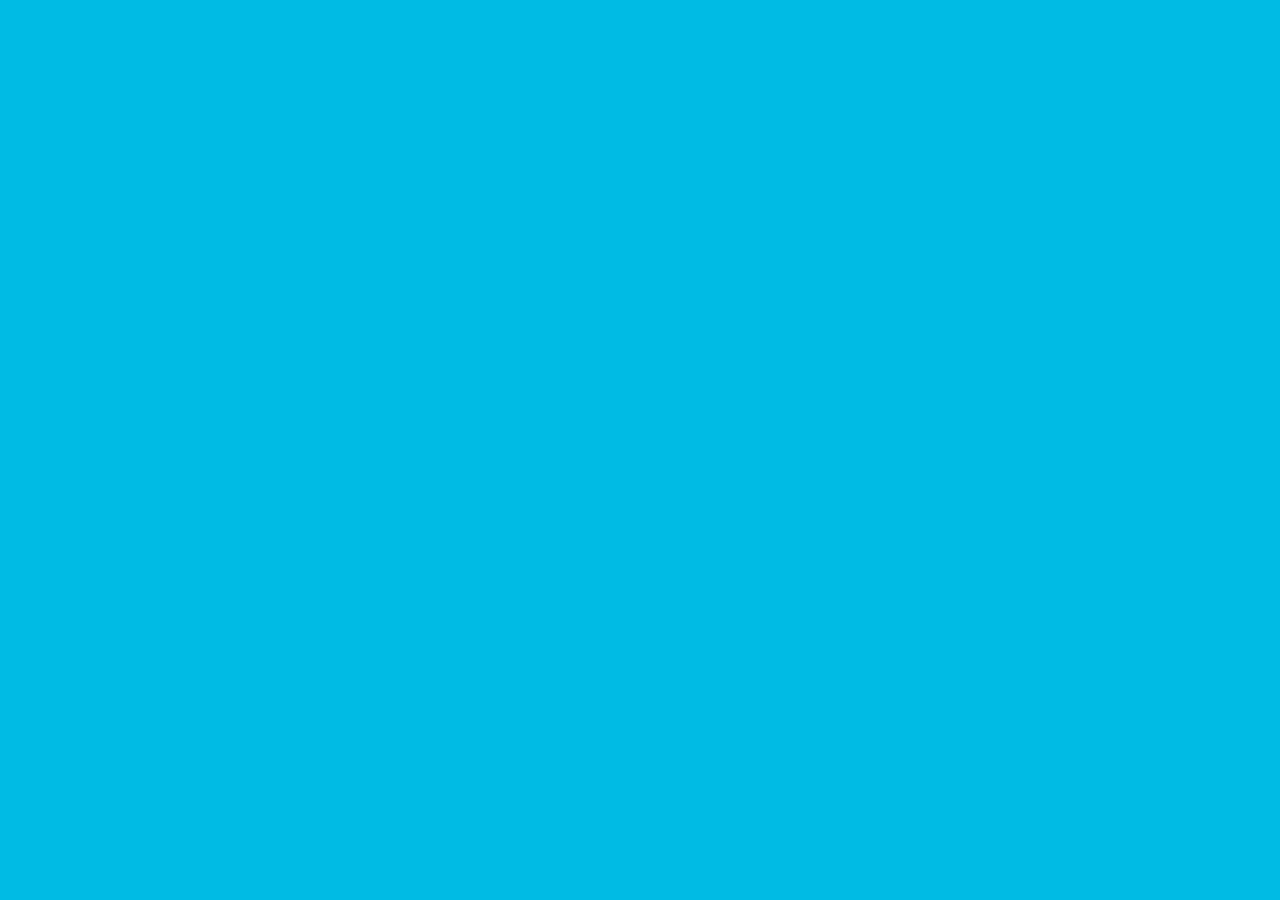
==== pagethree.html @ 98abdea9 "first commit" ====
<!DOCTYPE html>
<html>
    <head>
        <meta charset="utf-8">
        <meta http-equiv="X-UA-Compatible" content="IE=edge">
        <title>🐺Club Wolf🐺</title>
        <meta name="description" content="">
        <meta name="viewport" content="width=device-width, initial-scale=1">
        <link rel="stylesheet" href="css/style.css">
    </head>
    <body>
    
    </body>
</html>
---- css/style.css ----
body{
    background-color: #00BBE3;
}
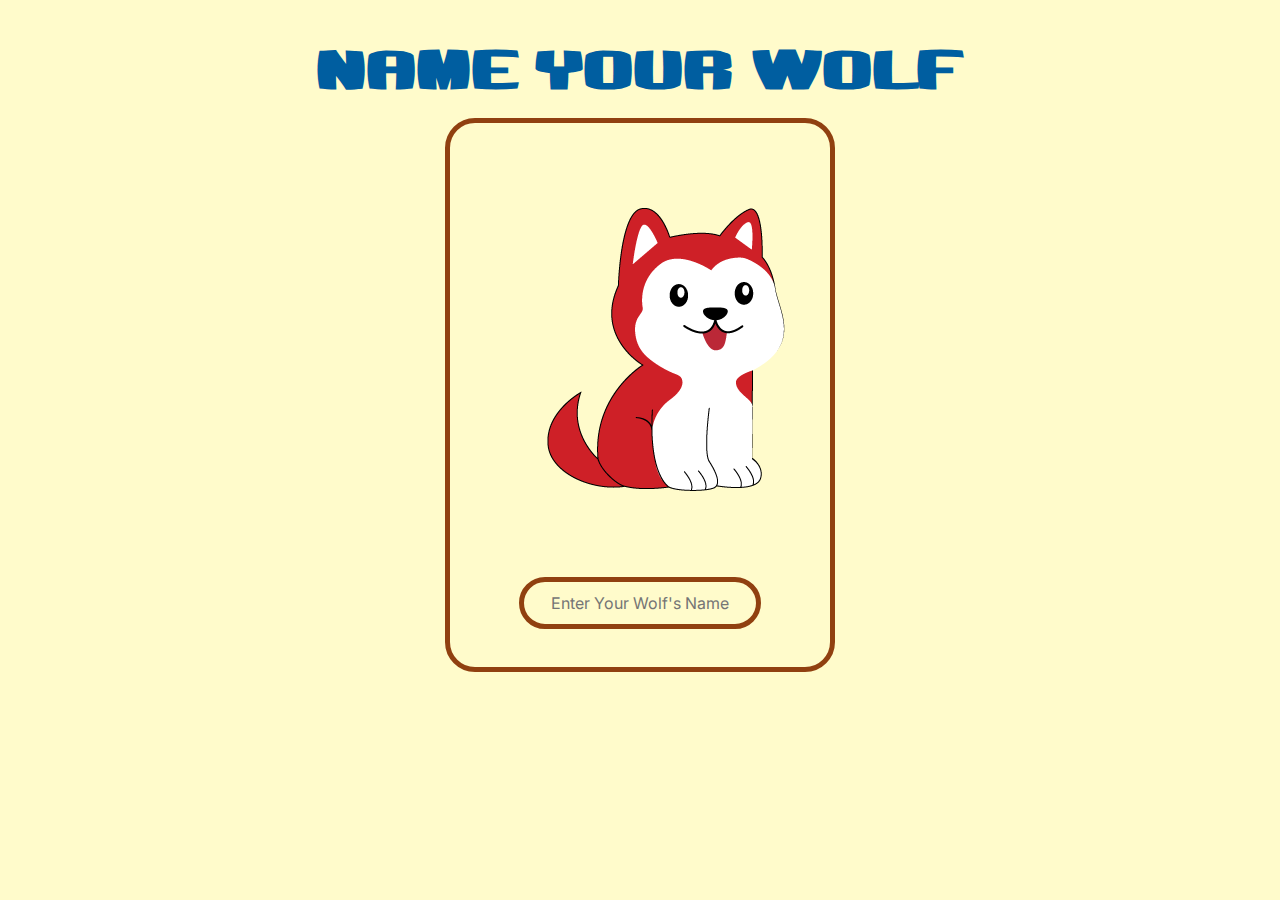
==== commit 4f2f4ed8: "update for 3/25" ====
--- a/pagethree.html
+++ b/pagethree.html
@@ -8,7 +8,18 @@
         <meta name="viewport" content="width=device-width, initial-scale=1">
         <link rel="stylesheet" href="css/style.css">
     </head>
-    <body>
-    
+    <body id="dress">
+        <h2 id="nyw">Name Your Wolf</h2>
+        <div class="center2">
+            <img id="wolf" src="img/wolf_red.png" alt="Your chosen wolf">
+
+            <div class="cb">
+                <!-- <label for="wolfName">Enter your wolf's name:</label>--> 
+                <input type="text" id="wolfName" placeholder="Enter Your Wolf's Name">
+            </div>
+            
+            <!-- <button onclick="saveName()">Save Name</button> --> 
+        </div>
+        <script src="js/script.js"></script>
     </body>
 </html>--- a/css/style.css
+++ b/css/style.css
@@ -1,3 +1,226 @@
+@import url('https://fonts.googleapis.com/css2?family=Inter:ital,opsz,wght@0,14..32,100..900;1,14..32,100..900&display=swap');
+
+@font-face {
+    font-family: 'clubp';
+    src: url('font/clubp.TTF');
+}
+
 body{
     background-color: #00BBE3;
+    font-family: "Inter", sans-serif;
+    cursor: url('/img/wolf_paw_cursor.png'), 16 16, auto;
+}
+
+.center{
+    display: block;
+    margin-left: auto;
+    margin-right: auto;
+    margin-top: 15%;
+    width: 30%;
+}
+
+a{
+    text-decoration: none;
+}
+
+h3{
+    text-align: center;
+    font-family: "Inter", sans-serif;
+    color: #FFFBCB;
+    font-size: x-large;
+}
+
+.box {
+    width: 100px;
+    height: 50px;
+    background-color: #904010;
+    border-radius: 20px;
+    display: flex;
+    justify-content: center;
+    align-items: center;
+    margin-left: auto;
+    margin-right: auto;
+    margin-top: 3%;
+}
+
+#dress{
+    background-color: #FFFBCB;
+    font-family: "Inter", sans-serif;
+    color: #FFFBCB;
+}
+
+h2{
+    font-family: 'clubp', sans-serif;
+    color: #005EA0;
+    text-align: center;
+    font-size: 230%;
+    margin-top: 20%;
+}
+
+.red{
+    background-color: #CB0105;
+    border: none;
+    padding: 50px 50px;
+    border-radius: 25px;
+}
+
+.orange{
+    background-color: #FF6504;
+    border: none;
+    padding: 50px 50px;
+    border-radius: 25px;
+}
+
+.yellow{
+    background-color: #FFCD00;
+    border: none;
+    padding: 50px 50px;
+    border-radius: 25px;
+}
+
+.green{
+    background-color: #8CE706;
+    border: none;
+    padding: 50px 50px;
+    border-radius: 25px;
+}
+
+.blue{
+    background-color: #003467;
+    border: none;
+    padding: 50px 50px;
+    border-radius: 25px;
+}
+
+.indigo{
+    background-color: #0099CF;
+    border: none;
+    padding: 50px 50px;
+    border-radius: 25px;
+}
+
+.purple{
+    background-color: #650393;
+    border: none;
+    padding: 50px 50px;
+    border-radius: 25px;
+}
+
+.pink{
+    background-color: #FD339A;
+    border: none;
+    padding: 50px 50px;
+    border-radius: 25px;
+}
+
+.grey{
+    background-color: #333333;
+    border: none;
+    padding: 50px 50px;
+    border-radius: 25px;
+}
+
+.flexbox_baby2{
+    display: flex;
+    flex-flow: row wrap;
+    row-gap: 5%;
+    align-content: space-between;
+    justify-content: center;
+    width: 50%;
+    margin-left: 235px;
+    border: 5px solid #904010;
+    border-radius: 25px;
+    padding: 30px;
+    margin-top: -10%;
+    height: 55%;
+}
+
+.child{
+    flex-basis: 33%;
+    text-align: center;
+}
+
+.bigboy{
+    display: flex;
+    column-gap: 80px;
+}
+
+.left{
+    width: 30%;
+    border: 5px solid #904010;
+    border-radius: 30px;
+    height: 700px;
+    margin-left: 7%;
+    margin-top: .5%;
+}
+
+.baby1{
+    height: 300px;
+    width: 60%;
+    margin-left: 25%;
+    margin-top: -7%;
+}
+
+.custom-cursor {
+    position: absolute;
+    width: 20px;
+    height: 20px;
+    border-radius: 50%;
+    pointer-events: none; /* Ensures the cursor doesn't interfere with other elements */
+    transition: transform 0.1s ease;
+}
+
+#nyw{
+    margin-top: 4%;
+}
+
+.center2{
+    width: 30%;
+    border: 5px solid #904010;
+    border-radius: 30px;
+    height: 50%;
+    margin-top: auto;
+    align-items: center;
+    margin: auto;
+
+}
+
+input{
+    background-color: #FFFBCB;
+    font-family: "Inter", sans-serif;
+    color:#904010;
+    border: 5px solid #904010;
+    border-radius: 30px;
+    width: 60%;
+    height: 40px;
+    font-size: medium;
+    text-align: center;
+}
+
+.cb{
+    display: flex;
+    justify-content: center;
+    align-items: center;
+    margin-top: -6%;
+    margin-bottom: 10%;
+}
+
+@media (max-width: 480px) {
+    .bigboy {
+        flex-direction: column;
+        align-items: center;
+    }
+
+    .left, .right {
+        width: 100%; /* Full width on very small screens */
+    }
+
+    .box {
+        width: 150px;
+        height: 40px;
+    }
+
+    button {
+        padding: 15px;
+    }
 }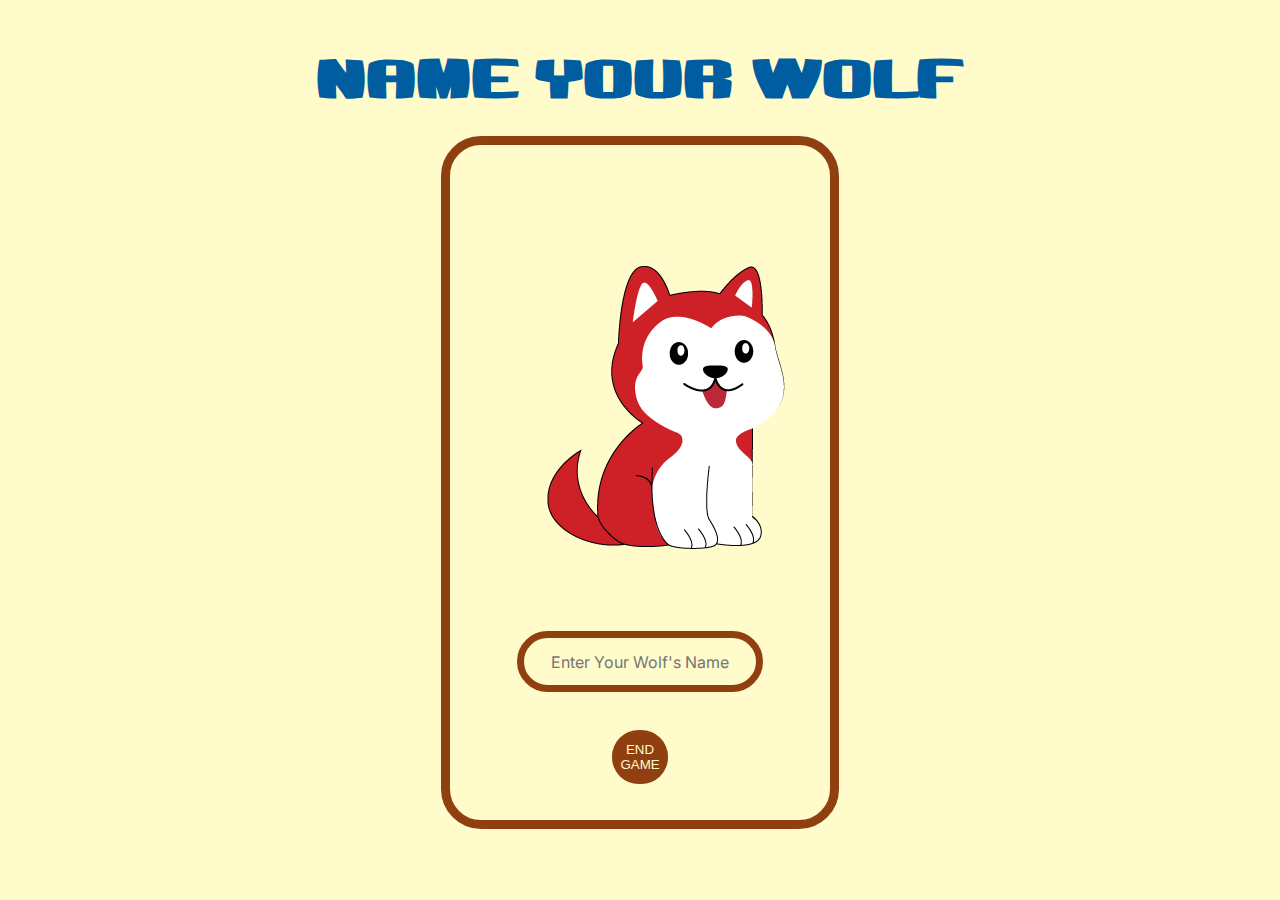
==== commit 4ae425a7: "final" ====
--- a/pagethree.html
+++ b/pagethree.html
@@ -4,7 +4,8 @@
         <meta charset="utf-8">
         <meta http-equiv="X-UA-Compatible" content="IE=edge">
         <title>🐺Club Wolf🐺</title>
-        <meta name="description" content="">
+        <link rel="icon" type="image/x-icon" href="img/wolf_paw_cursor.png">
+        <meta name="description" content="Net Art Project by Janell Wilson">
         <meta name="viewport" content="width=device-width, initial-scale=1">
         <link rel="stylesheet" href="css/style.css">
     </head>
@@ -12,14 +13,18 @@
         <h2 id="nyw">Name Your Wolf</h2>
         <div class="center2">
             <img id="wolf" src="img/wolf_red.png" alt="Your chosen wolf">
-
-            <div class="cb">
-                <!-- <label for="wolfName">Enter your wolf's name:</label>--> 
+            <div class="cb"> 
                 <input type="text" id="wolfName" placeholder="Enter Your Wolf's Name">
             </div>
-            
-            <!-- <button onclick="saveName()">Save Name</button> --> 
+            <a href="pagefour.html">
+                <button class="end"onclick="saveName()">END GAME</button>
+            </a>
         </div>
+        <audio autoplay loop>
+            <source src="audio/aj_music.mp3" type="audio/mpeg">
+            <source src="audio/aj_music.mp3" type="audio/ogg">
+            Your browser does not support the audio element.
+        </audio>
         <script src="js/script.js"></script>
     </body>
 </html>--- a/css/style.css
+++ b/css/style.css
@@ -8,7 +8,11 @@
 body{
     background-color: #00BBE3;
     font-family: "Inter", sans-serif;
-    cursor: url('/img/wolf_paw_cursor.png'), 16 16, auto;
+}
+
+img{
+    margin: auto;
+    display: block;
 }
 
 .center{
@@ -23,6 +27,19 @@
     text-decoration: none;
 }
 
+.box {
+    width: 7%;
+    height: 6vh;
+    background-color: #904010;
+    border-radius: 20pt;
+    display: flex;
+    justify-content: center;
+    align-items: center;
+    margin-left: auto;
+    margin-right: auto;
+    margin-top: 3%;
+}
+
 h3{
     text-align: center;
     font-family: "Inter", sans-serif;
@@ -30,23 +47,45 @@
     font-size: x-large;
 }
 
-.box {
-    width: 100px;
-    height: 50px;
-    background-color: #904010;
-    border-radius: 20px;
-    display: flex;
-    justify-content: center;
-    align-items: center;
-    margin-left: auto;
-    margin-right: auto;
-    margin-top: 3%;
-}
-
 #dress{
     background-color: #FFFBCB;
     font-family: "Inter", sans-serif;
     color: #FFFBCB;
+}
+
+.bigboy{
+    display: flex;
+    column-gap: 15%;
+}
+
+.left{
+    width: 30%;
+    border: 1vh solid #904010;
+    border-radius: 17%;
+    height: 90vh;
+    margin-left: 7%;
+    margin-top: .5%;
+    align-content: center;
+}
+
+.done{
+    width: 20%;
+    height: 6vh;
+    background-color: #904010;
+    border-radius: 20pt;
+    display: flex;
+    justify-content: center;
+    align-items: center;
+    margin-left: auto;
+    margin-right: auto;
+    margin-top: 3%;
+}
+
+.baby1{
+    height: 20%;
+    width: 60%;
+    margin-left: 30%;
+    margin-top: -7%;
 }
 
 h2{
@@ -55,83 +94,20 @@
     text-align: center;
     font-size: 230%;
     margin-top: 20%;
-}
-
-.red{
-    background-color: #CB0105;
-    border: none;
-    padding: 50px 50px;
-    border-radius: 25px;
-}
-
-.orange{
-    background-color: #FF6504;
-    border: none;
-    padding: 50px 50px;
-    border-radius: 25px;
-}
-
-.yellow{
-    background-color: #FFCD00;
-    border: none;
-    padding: 50px 50px;
-    border-radius: 25px;
-}
-
-.green{
-    background-color: #8CE706;
-    border: none;
-    padding: 50px 50px;
-    border-radius: 25px;
-}
-
-.blue{
-    background-color: #003467;
-    border: none;
-    padding: 50px 50px;
-    border-radius: 25px;
-}
-
-.indigo{
-    background-color: #0099CF;
-    border: none;
-    padding: 50px 50px;
-    border-radius: 25px;
-}
-
-.purple{
-    background-color: #650393;
-    border: none;
-    padding: 50px 50px;
-    border-radius: 25px;
-}
-
-.pink{
-    background-color: #FD339A;
-    border: none;
-    padding: 50px 50px;
-    border-radius: 25px;
-}
-
-.grey{
-    background-color: #333333;
-    border: none;
-    padding: 50px 50px;
-    border-radius: 25px;
-}
-
-.flexbox_baby2{
+    line-height: 150%;
+}
+
+.baby2{
     display: flex;
     flex-flow: row wrap;
-    row-gap: 5%;
+    row-gap: 6%;
     align-content: space-between;
     justify-content: center;
     width: 50%;
-    margin-left: 235px;
-    border: 5px solid #904010;
-    border-radius: 25px;
-    padding: 30px;
-    margin-top: -10%;
+    margin-left: 25%;
+    border: .7vh solid #904010;
+    border-radius: 10%;
+    padding: 10%;
     height: 55%;
 }
 
@@ -140,34 +116,71 @@
     text-align: center;
 }
 
-.bigboy{
-    display: flex;
-    column-gap: 80px;
-}
-
-.left{
-    width: 30%;
-    border: 5px solid #904010;
-    border-radius: 30px;
-    height: 700px;
-    margin-left: 7%;
-    margin-top: .5%;
-}
-
-.baby1{
-    height: 300px;
-    width: 60%;
-    margin-left: 25%;
-    margin-top: -7%;
-}
-
-.custom-cursor {
-    position: absolute;
-    width: 20px;
-    height: 20px;
-    border-radius: 50%;
-    pointer-events: none; /* Ensures the cursor doesn't interfere with other elements */
-    transition: transform 0.1s ease;
+.red{
+    background-color: #CB0105;
+    border: none;
+    padding: 40% 40%;
+    border-radius: 20%;
+}
+
+.orange{
+    background-color: #FF6504;
+    border: none;
+    padding: 40% 40%;
+    border-radius: 20%;
+}
+
+.yellow{
+    background-color: #FFCD00;
+    border: none;
+    padding: 40% 40%;
+    border-radius: 20%;
+}
+
+.green{
+    background-color: #8CE706;
+    border: none;
+    padding: 40% 40%;
+    border-radius: 20%;
+}
+
+.blue{
+    background-color: #003467;
+    border: none;
+    padding: 40% 40%;
+    border-radius: 20%;
+}
+
+.indigo{
+    background-color: #0099CF;
+    border: none;
+    padding: 40% 40%;
+    border-radius: 20%;
+}
+
+.purple{
+    background-color: #650393;
+    border: none;
+    padding: 40% 40%;
+    border-radius: 20%;
+}
+
+.pink{
+    background-color: #FD339A;
+    border: none;
+    padding: 40% 40%;
+    border-radius: 20%;
+}
+
+.grey{
+    background-color: #333333;
+    border: none;
+    padding: 40% 40%;
+    border-radius: 20%;
+}
+
+audio{
+    visibility: hidden;
 }
 
 #nyw{
@@ -176,51 +189,172 @@
 
 .center2{
     width: 30%;
-    border: 5px solid #904010;
-    border-radius: 30px;
-    height: 50%;
+    border: 1vh solid #904010;
+    border-radius: 30pt;
+    height: 75vh;
     margin-top: auto;
     align-items: center;
     margin: auto;
-
+    align-content: center;
+}
+
+.cb{
+    display: flex;
+    justify-content: center;
+    align-items: center;
+    margin-top: -6%;
+    margin-bottom: 10%;
 }
 
 input{
     background-color: #FFFBCB;
     font-family: "Inter", sans-serif;
     color:#904010;
-    border: 5px solid #904010;
-    border-radius: 30px;
+    border: .8vh solid #904010;
+    border-radius: 30pt;
     width: 60%;
-    height: 40px;
+    height: 5vh;
     font-size: medium;
     text-align: center;
 }
 
-.cb{
-    display: flex;
-    justify-content: center;
-    align-items: center;
-    margin-top: -6%;
-    margin-bottom: 10%;
-}
-
-@media (max-width: 480px) {
+.end{
+    width: 15%;
+    height: 6vh;
+    background-color: #904010;
+    border-radius: 20pt;
+    display: flex;
+    justify-content: center;
+    align-items: center;
+    margin-left: auto;
+    margin-right: auto;
+    margin-top: 3%;
+    color: #FFFBCB;
+    border: none;
+}
+
+/*code below assisted by chatgpt */
+/* Large Desktop */
+@media (min-width: 1200px) {
+    .bigboy {
+        column-gap: 15%;
+    }
+
+    .left {
+        width: 30%;
+    }
+
+    .baby2 {
+        width: 50%;
+        margin-left: 25%;
+        padding: 10%;
+    }
+
+    h2 {
+        font-size: 230%;
+    }
+}
+
+/* Medium Desktop */
+@media (min-width: 992px) and (max-width: 1199px) {
+    .bigboy {
+        flex-direction: row;
+        align-items: center;
+    }
+
+    .left {
+        width: 35%;
+        margin-left: 5%;
+    }
+
+    .done {
+        width: 25%;
+    }
+
+    .baby2 {
+        width: 60%;
+    }
+
+    h2 {
+        font-size: 200%;
+    }
+}
+
+/* Tablets */
+@media (min-width: 768px) and (max-width: 991px) {
     .bigboy {
         flex-direction: column;
         align-items: center;
     }
 
-    .left, .right {
-        width: 100%; /* Full width on very small screens */
-    }
-
-    .box {
-        width: 150px;
-        height: 40px;
-    }
-
-    button {
-        padding: 15px;
-    }
+    .left {
+        width: 80%;
+        margin-left: 0;
+    }
+
+    .done {
+        width: 50%;
+    }
+
+    .baby2 {
+        width: 70%;
+        padding: 10%;
+    }
+
+    .child {
+        flex-basis: 45%;
+    }
+
+    h2 {
+        font-size: 180%;
+    }
+
+    input {
+        width: 80%;
+    }
+
+    .end {
+        width: 30%;
+    }
+}
+
+/* Small Device */
+@media screen and (max-width: 479px) {
+    .bigboy {
+        flex-direction: column;
+        align-items: center;
+        padding: 0 5%;
+    }
+
+    .left {
+        width: 100%;
+    }
+
+    .done {
+        width: 80%;
+    }
+
+    .baby2 {
+        width: 100%;
+        margin-left: 0;
+        padding: 5%;
+    }
+
+    h2 {
+        font-size: 130%;
+    }
+
+    .child {
+        flex-basis: 100%;
+        margin-bottom: 15px;
+    }
+
+    input {
+        width: 100%;
+    }
+
+    .end {
+        width: 60%;
+    }
+
 }